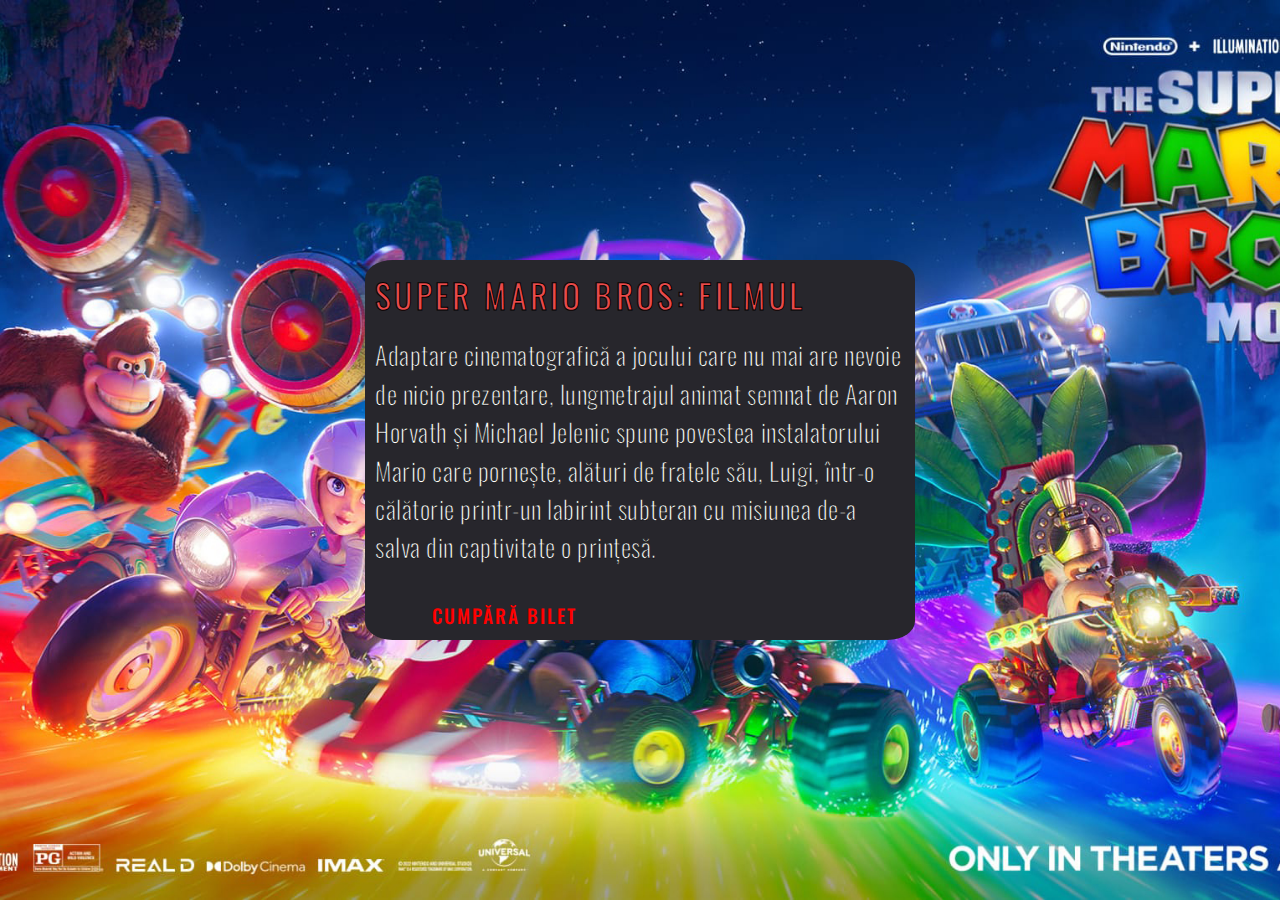
==== index.html @ e926a398 "add the basics of the project" ====
<!DOCTYPE html>
<html lang="en">
  <head>
    <meta charset="UTF-8" />
    <title>Movie ticketing</title>
    <link rel="stylesheet" href="./style.css" />
  </head>
  <body>
    <header></header>
    <div class="banner">
      <div class="content">
        <h2>SUPER MARIO BROS: FILMUL</h2>
        <p>Adaptare cinematografică a jocului care nu mai are nevoie de nicio prezentare, lungmetrajul animat semnat de Aaron Horvath și Michael Jelenic spune povestea instalatorului Mario care pornește, alături de fratele său, Luigi, într-o călătorie printr-un labirint subteran cu misiunea de-a salva din captivitate o prințesă.</p>
        <a href="seats.html" class="play playBut" onclick="toggle();">
          <div style="display: inline-block; width: 50px"></div>
          Cumpără bilet
        </a>
      </div>
    </div>
    <div class="trailer">
      <div class="iframe-wrap">
        <div class="iframe-container">
          <iframe class="iframe-video" src="seats.html" allowfullscreen></iframe>
        </div>
      </div>
      <img src="https://lh3.google.com/u/0/d/1WVNhICAO7nWaF1_G4k80WDL-JPDLNklP=w878-h926-iv1" class="close" onclick="toggle();" />
    </div>
    <!-- partial -->
    <script src="./script.js"></script>
  </body>
</html>
---- style.css ----
@import url('https://fonts.googleapis.com/css2?family=Oswald:wght@300;400;500&display=swap');

* {
  margin: 0;
  padding: 0;
  font-family: 'Oswald', sans-serif;
  box-sizing: border-box;
}

header {
  position: absolute;
  top: 0;
  left: 0;
  width: 100%;
  display: flex;
  justify-content: space-between;
  align-items: center;
  padding: 40px 100px;
  z-index: 1000;
}

header .toggle {
  max-width: 60px;
  cursor: pointer;
}
header .logo img,
header .toggle img {
  max-width: 100%;
}
.banner {
  position: relative;
  width: 100%;
  min-height: 100vh;
  padding: 0 100px;
  background: url(img/mario.jpg);
  background-position: center;
  background-size: cover;
  display: flex;
  justify-content: center;
  align-items: center;
}
.banner .content {
  padding: 10px;
  max-width: 550px;
  background-color: #27262c;
  border-radius: 5%;
}
.banner .content h2 {
  text-transform: uppercase;
  font-weight: 400;
  font-size: 2.1em;
  letter-spacing: 0.1em;
  color: #e94a4a;
  -webkit-text-stroke: 1px black;
}
.banner .content p {
  font-size: 1.6em;
  font-weight: 300;
  letter-spacing: 0.02em;
  line-height: 1.5em;
  color: #fff;
  -webkit-text-stroke: 0.5px black;
  margin: 15px 0 35px;
}
.play {
  position: relative;
  display: inline-flex;
  justify-content: flex-start;
  align-items: center;
  color: red;
  text-transform: uppercase;
  font-weight: 500;
  text-decoration: none;
  letter-spacing: 2px;
  font-size: 1.2em;
}
.trailer {
  position: fixed;
  top: 50%;
  left: 50%;
  transform: translate(-50%, -50%);
  z-index: 10000;
  background: rgba(0, 0, 0, 0.95);
  width: 100%;
  height: 100%;
  display: flex;
  justify-content: center;
  align-items: center;
  visibility: hidden;
  opacity: 0;
}
.trailer.active {
  visibility: visible;
  opacity: 1;
}
.iframe-wrap {
  width: 100%;
  max-width: 900px;
}
.iframe-container {
  overflow: hidden;
  padding-top: 56.25%;
  position: relative;
}
.iframe-container iframe {
  border: 0;
  height: 100%;
  left: 0;
  position: absolute;
  top: 0;
  width: 100%;
}
.trailer .close {
  position: absolute;
  top: 30px;
  right: 30px;
  cursor: pointer;
  filter: invert(1);
  max-width: 32px;
}
@media (max-width: 991px) {
  header {
    padding: 20px 50px;
  }

  header .toggle {
    max-width: 40px;
  }
  .banner {
    padding: 100px 50px;
  }
  .banner .content h2 {
    font-weight: 400;
    font-size: 2em;
    letter-spacing: 0.05em;
  }
  .banner .content p {
    font-size: 1em;
  }
  .slide {
    position: relative;
    bottom: initial;
    left: 0;
    width: 250px;
    height: 150px;
    margin: 20px 0;
  }
  .trailer video {
    width: 90%;
  }
}
svg#playBtn {
  width: 100%;
  height: auto;
  vertical-align: middle;
}

.playBut {
  display: inline-block;
  transition: all 0.5s ease;
}
.playBut:hover {
  color: #fff;
}
ul {
  display: flex;
  width: 100%;
  height: 10vh;
  margin: auto;
  max-width: 1000px;
  justify-content: space-between;
  text-align: center;
}
li {
  padding: 1rem 2rem 1.15rem;
  text-transform: uppercase;
  cursor: pointer;
  color: #ebebeb;
  min-width: 80px;
  margin: auto;
}

li:hover {
  background-image: url('https://scottyzen.sirv.com/Images/v/button.png');
  background-size: 100% 100%;
  color: #27262c;
  animation: spring 300ms ease-out;
  text-shadow: 0 -1px 0 #ef816c;
  font-weight: bold;
}
li:active {
  transform: translateY(4px);
}

@keyframes spring {
  15% {
    -webkit-transform-origin: center center;
    -webkit-transform: scale(1.2, 1.1);
  }
  40% {
    -webkit-transform-origin: center center;
    -webkit-transform: scale(0.95, 0.95);
  }
  75% {
    -webkit-transform-origin: center center;
    -webkit-transform: scale(1.05, 1);
  }
  100% {
    -webkit-transform-origin: center center;
    -webkit-transform: scale(1, 1);
  }
}
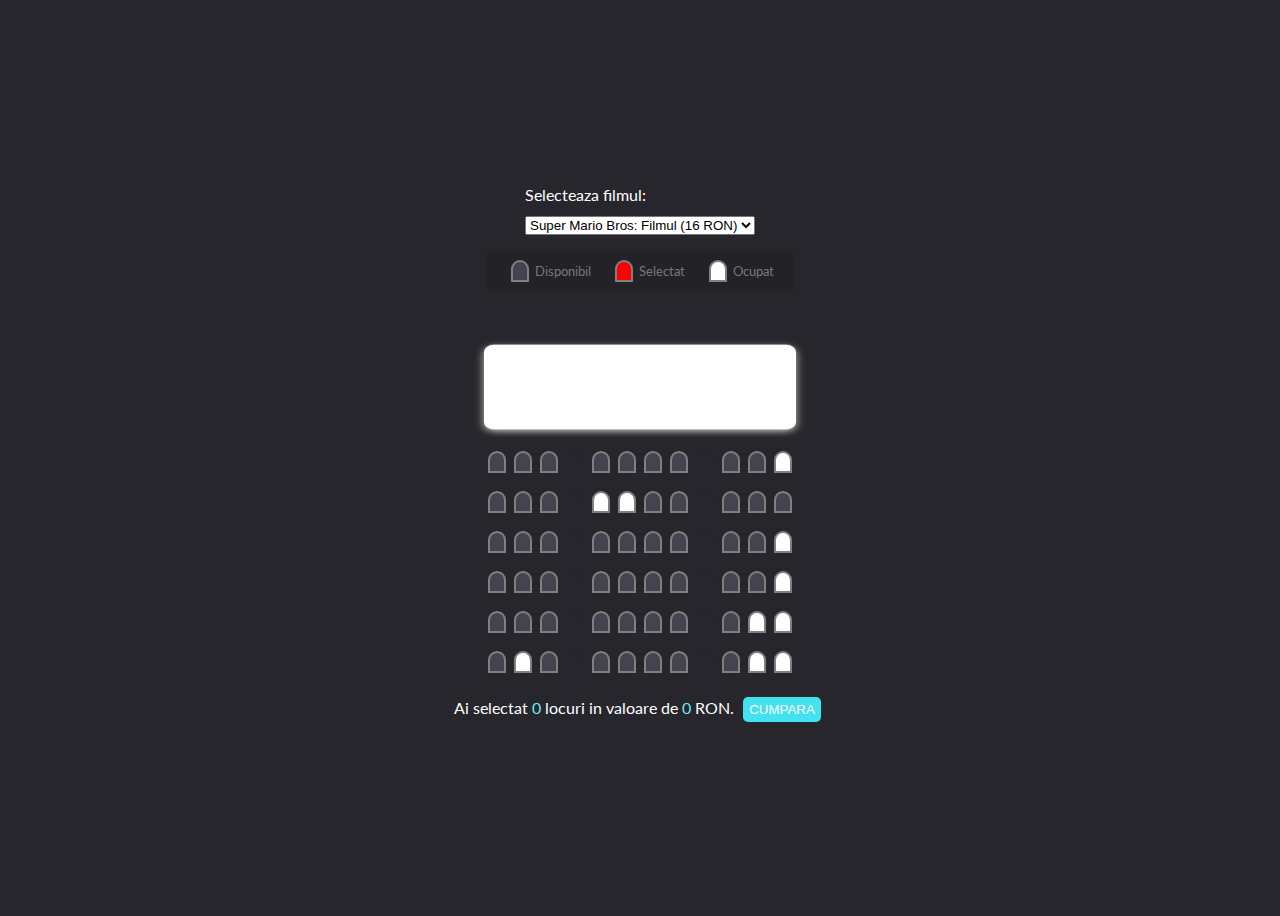
==== commit cf02a28c: "rename the files" ====
--- a/index.html
+++ b/index.html
@@ -2,30 +2,60 @@
 <html lang="en">
   <head>
     <meta charset="UTF-8" />
-    <title>Movie ticketing</title>
-    <link rel="stylesheet" href="./style.css" />
+    <meta http-equiv="X-UA-Compatible" content="IE=edge" />
+    <meta name="viewport" content="width=device-width, initial-scale=1.0" />
+    <title>Seats</title>
+    <link rel="stylesheet" href="style.css" />
   </head>
   <body>
-    <header></header>
-    <div class="banner">
-      <div class="content">
-        <h2>SUPER MARIO BROS: FILMUL</h2>
-        <p>Adaptare cinematografică a jocului care nu mai are nevoie de nicio prezentare, lungmetrajul animat semnat de Aaron Horvath și Michael Jelenic spune povestea instalatorului Mario care pornește, alături de fratele său, Luigi, într-o călătorie printr-un labirint subteran cu misiunea de-a salva din captivitate o prințesă.</p>
-        <a href="seats.html" class="play playBut" onclick="toggle();">
-          <div style="display: inline-block; width: 50px"></div>
-          Cumpără bilet
-        </a>
+    <div class="move-container">
+      <label>Selecteaza filmul:</label>
+      <select id="movie">
+        <option value="1">Super Mario Bros: Filmul (16 RON)</option>
+        <option value="2">John Wick 4 (20 RON)</option>
+        <option value="3">Gardienii Galaxiei vol. 3 (18 RON)</option>
+      </select>
+    </div>
+
+    <ul class="showcase">
+      <li>
+        <div class="seat"></div>
+        <small>Disponibil</small>
+      </li>
+      <li>
+        <div class="seat selected"></div>
+        <small>Selectat</small>
+      </li>
+      <li>
+        <div class="seat occupied"></div>
+        <small>Ocupat</small>
+      </li>
+    </ul>
+
+    <div class="container">
+      <div class="screen"></div>
+      <div id="seating-area"></div>
+    </div>
+
+    <p class="text">Ai selectat <span id="count">0</span> locuri in valoare de <span id="total">0 </span> RON. <button class="buy">CUMPARA</button></p>
+
+    <div id="modal" class="modal">
+      <div class="modal-content">
+        <h2>Cumpara bilete</h2>
+        <form id="ticketForm">
+          <label for="name">Nume:</label>
+          <input type="text" id="name" name="Nume" required />
+          <label for="email">Email:</label>
+          <input type="email" id="email" name="email" required />
+        </form>
+        <p id="ticket-message"></p>
+        <div class="modal-buttons">
+          <button id="close-modal">Close</button>
+          <button id="confirm-ticket">Confirm</button>
+        </div>
       </div>
     </div>
-    <div class="trailer">
-      <div class="iframe-wrap">
-        <div class="iframe-container">
-          <iframe class="iframe-video" src="seats.html" allowfullscreen></iframe>
-        </div>
-      </div>
-      <img src="https://lh3.google.com/u/0/d/1WVNhICAO7nWaF1_G4k80WDL-JPDLNklP=w878-h926-iv1" class="close" onclick="toggle();" />
-    </div>
-    <!-- partial -->
-    <script src="./script.js"></script>
+
+    <script src="script.js"></script>
   </body>
 </html>
--- a/style.css
+++ b/style.css
@@ -1,212 +1,251 @@
-@import url('https://fonts.googleapis.com/css2?family=Oswald:wght@300;400;500&display=swap');
+@import url('https://fonts.googleapis.com/css2?family=Lato&display=swap');
+
+:root {
+  --selected-color: red;
+  --occupied-color: #e74c3c;
+  --available-color: #fff;
+}
 
 * {
+  box-sizing: border-box;
+}
+
+body {
+  font-family: 'Lato', sans-serif;
+  background-color: #27262c;
+  color: white;
+  display: flex;
+  flex-direction: column;
+  align-items: center;
+  justify-content: center;
+  height: 100vh;
+  overflow: hidden;
+}
+
+.movie-container {
+  margin: 20px 0;
+}
+
+.movie-container select {
+  background-color: #fff;
+  border: 0;
+  border-radius: 5px;
+  font-size: 14px;
+  margin-left: 10px;
+  padding: 5px 15px 5px 15px;
+  -moz-appearance: none;
+  -webkit-appearance: none;
+  appearance: none;
+}
+
+.container {
+  display: flex;
+  flex-direction: column;
+  align-items: center;
+  margin-top: 20px;
+}
+
+.screen {
+  width: 70px;
+  height: 50px;
+  margin-bottom: 30px;
+  background-color: #333;
+  border-radius: 10px;
+}
+
+.row {
+  display: flex;
+  justify-content: center;
+  align-items: center;
+  margin-bottom: 10px;
+}
+
+.seat {
+  background-color: #444451;
+  height: 22px;
+  width: 18px;
+  margin: 4px;
+  border: 2px solid grey;
+  border-top-left-radius: 10px;
+  border-top-right-radius: 10px;
+}
+
+.seat.selected {
+  background-color: var(--selected-color);
+}
+
+.seat.occupied {
+  background-color: var(--available-color);
+}
+
+.seat.corridor {
+  background-color: #27262c;
+  border: none;
+}
+
+.seat:not(.occupied) {
+  cursor: pointer;
+}
+
+.showcase .seat:not(.occupied) {
+  cursor: default;
+  transform: scale(1);
+}
+
+.showcase {
+  background-color: rgba(0, 0, 0, 0.1);
+  padding: 5px 10px;
+  border-radius: 5px;
+  color: #777;
+  list-style-type: none;
+  display: flex;
+  justify-content: space-between;
+}
+
+.showcase li {
+  display: flex;
+  align-items: center;
+  justify-content: center;
+  margin: 0 10px;
+}
+
+.showcase li small {
+  margin-left: 2px;
+}
+
+.row {
+  display: flex;
+}
+
+.screen {
+  background-color: #fff;
+  height: 120px;
+  width: 100%;
   margin: 0;
-  padding: 0;
-  font-family: 'Oswald', sans-serif;
-  box-sizing: border-box;
-}
-
-header {
-  position: absolute;
+  transform: rotateX(-45deg);
+  box-shadow: 0 3px 10px rgba(255, 255, 255, 0.7);
+}
+
+p.text {
+  margin: 5px 0;
+}
+
+p.text span {
+  color: #6feaf6;
+}
+.buy {
+  cursor: pointer;
+  height: 25px;
+  margin: 5px;
+  border-radius: 5px;
+  transition-duration: 0.6s;
+  background-color: #43e2f0;
+  color: white;
+  text-decoration: solid;
+  border: none;
+}
+
+.buy:hover {
+  background-color: white;
+  color: #43e2f0;
+}
+
+/* Modal styles */
+.modal {
+  display: none; /* Hidden by default */
+  position: fixed;
+  color: #27262c;
+  z-index: 1;
+  left: 0;
   top: 0;
-  left: 0;
-  width: 100%;
-  display: flex;
-  justify-content: space-between;
-  align-items: center;
-  padding: 40px 100px;
-  z-index: 1000;
-}
-
-header .toggle {
-  max-width: 60px;
-  cursor: pointer;
-}
-header .logo img,
-header .toggle img {
-  max-width: 100%;
-}
-.banner {
-  position: relative;
-  width: 100%;
-  min-height: 100vh;
-  padding: 0 100px;
-  background: url(img/mario.jpg);
-  background-position: center;
-  background-size: cover;
-  display: flex;
-  justify-content: center;
-  align-items: center;
-}
-.banner .content {
-  padding: 10px;
-  max-width: 550px;
-  background-color: #27262c;
-  border-radius: 5%;
-}
-.banner .content h2 {
-  text-transform: uppercase;
-  font-weight: 400;
-  font-size: 2.1em;
-  letter-spacing: 0.1em;
-  color: #e94a4a;
-  -webkit-text-stroke: 1px black;
-}
-.banner .content p {
-  font-size: 1.6em;
-  font-weight: 300;
-  letter-spacing: 0.02em;
-  line-height: 1.5em;
-  color: #fff;
-  -webkit-text-stroke: 0.5px black;
-  margin: 15px 0 35px;
-}
-.play {
-  position: relative;
-  display: inline-flex;
-  justify-content: flex-start;
-  align-items: center;
-  color: red;
-  text-transform: uppercase;
-  font-weight: 500;
-  text-decoration: none;
-  letter-spacing: 2px;
-  font-size: 1.2em;
-}
-.trailer {
-  position: fixed;
-  top: 50%;
-  left: 50%;
-  transform: translate(-50%, -50%);
-  z-index: 10000;
-  background: rgba(0, 0, 0, 0.95);
   width: 100%;
   height: 100%;
-  display: flex;
-  justify-content: center;
-  align-items: center;
-  visibility: hidden;
-  opacity: 0;
-}
-.trailer.active {
-  visibility: visible;
-  opacity: 1;
-}
-.iframe-wrap {
+  overflow: auto;
+  background-color: rgba(0, 0, 0, 0.5); /* Semi-transparent background */
+}
+.modal {
+  display: none;
+}
+
+.modal-content {
+  background-color: #fefefe;
+  margin: 10% auto;
+  padding: 20px;
+  border: 1px solid #888;
+  width: 300px;
+}
+
+.close {
+  color: #aaa;
+  float: right;
+  font-size: 28px;
+  font-weight: bold;
+  cursor: pointer;
+}
+
+.close:hover,
+.close:focus {
+  color: black;
+  text-decoration: none;
+  cursor: pointer;
+}
+
+h2 {
+  margin-top: 0;
+}
+
+form {
+  margin-top: 20px;
+}
+
+label {
+  display: block;
+  margin-bottom: 10px;
+}
+
+input[type='text'],
+input[type='email'] {
   width: 100%;
-  max-width: 900px;
-}
-.iframe-container {
-  overflow: hidden;
-  padding-top: 56.25%;
-  position: relative;
-}
-.iframe-container iframe {
-  border: 0;
-  height: 100%;
-  left: 0;
-  position: absolute;
-  top: 0;
-  width: 100%;
-}
-.trailer .close {
-  position: absolute;
-  top: 30px;
-  right: 30px;
-  cursor: pointer;
-  filter: invert(1);
-  max-width: 32px;
-}
-@media (max-width: 991px) {
-  header {
-    padding: 20px 50px;
-  }
-
-  header .toggle {
-    max-width: 40px;
-  }
-  .banner {
-    padding: 100px 50px;
-  }
-  .banner .content h2 {
-    font-weight: 400;
-    font-size: 2em;
-    letter-spacing: 0.05em;
-  }
-  .banner .content p {
-    font-size: 1em;
-  }
-  .slide {
-    position: relative;
-    bottom: initial;
-    left: 0;
-    width: 250px;
-    height: 150px;
-    margin: 20px 0;
-  }
-  .trailer video {
-    width: 90%;
-  }
-}
-svg#playBtn {
-  width: 100%;
-  height: auto;
-  vertical-align: middle;
-}
-
-.playBut {
-  display: inline-block;
-  transition: all 0.5s ease;
-}
-.playBut:hover {
+  padding: 5px;
+  margin-bottom: 10px;
+}
+#close-modal {
+  height: 30px;
+  width: 60px;
+  background-color: #fff;
+  color: #43e2f0;
+  border: #43e2f0 solid;
+  border-radius: 10px;
+  cursor: pointer;
+}
+
+#close-modal:hover {
+  height: 30px;
+  width: 60px;
+  background-color: #43e2f0;
   color: #fff;
-}
-ul {
-  display: flex;
-  width: 100%;
-  height: 10vh;
-  margin: auto;
-  max-width: 1000px;
-  justify-content: space-between;
-  text-align: center;
-}
-li {
-  padding: 1rem 2rem 1.15rem;
-  text-transform: uppercase;
-  cursor: pointer;
-  color: #ebebeb;
-  min-width: 80px;
-  margin: auto;
-}
-
-li:hover {
-  background-image: url('https://scottyzen.sirv.com/Images/v/button.png');
-  background-size: 100% 100%;
-  color: #27262c;
-  animation: spring 300ms ease-out;
-  text-shadow: 0 -1px 0 #ef816c;
-  font-weight: bold;
-}
-li:active {
-  transform: translateY(4px);
-}
-
-@keyframes spring {
-  15% {
-    -webkit-transform-origin: center center;
-    -webkit-transform: scale(1.2, 1.1);
-  }
-  40% {
-    -webkit-transform-origin: center center;
-    -webkit-transform: scale(0.95, 0.95);
-  }
-  75% {
-    -webkit-transform-origin: center center;
-    -webkit-transform: scale(1.05, 1);
-  }
-  100% {
-    -webkit-transform-origin: center center;
-    -webkit-transform: scale(1, 1);
-  }
-}
+  /* border: #43e2f0 solid; */
+  border-radius: 10px;
+  cursor: pointer;
+}
+
+#confirm-ticket {
+  height: 30px;
+  width: 60px;
+  background-color: #43e2f0;
+  color: #fff;
+  border: none;
+  /* border: #fff solid; */
+  border-radius: 10px;
+  cursor: pointer;
+}
+#confirm-ticket:hover {
+  height: 30px;
+  width: 60px;
+  background-color: #fff;
+  color: #43e2f0;
+  border: #43e2f0 solid;
+  /* border: #fff solid; */
+  border-radius: 10px;
+  cursor: pointer;
+}
